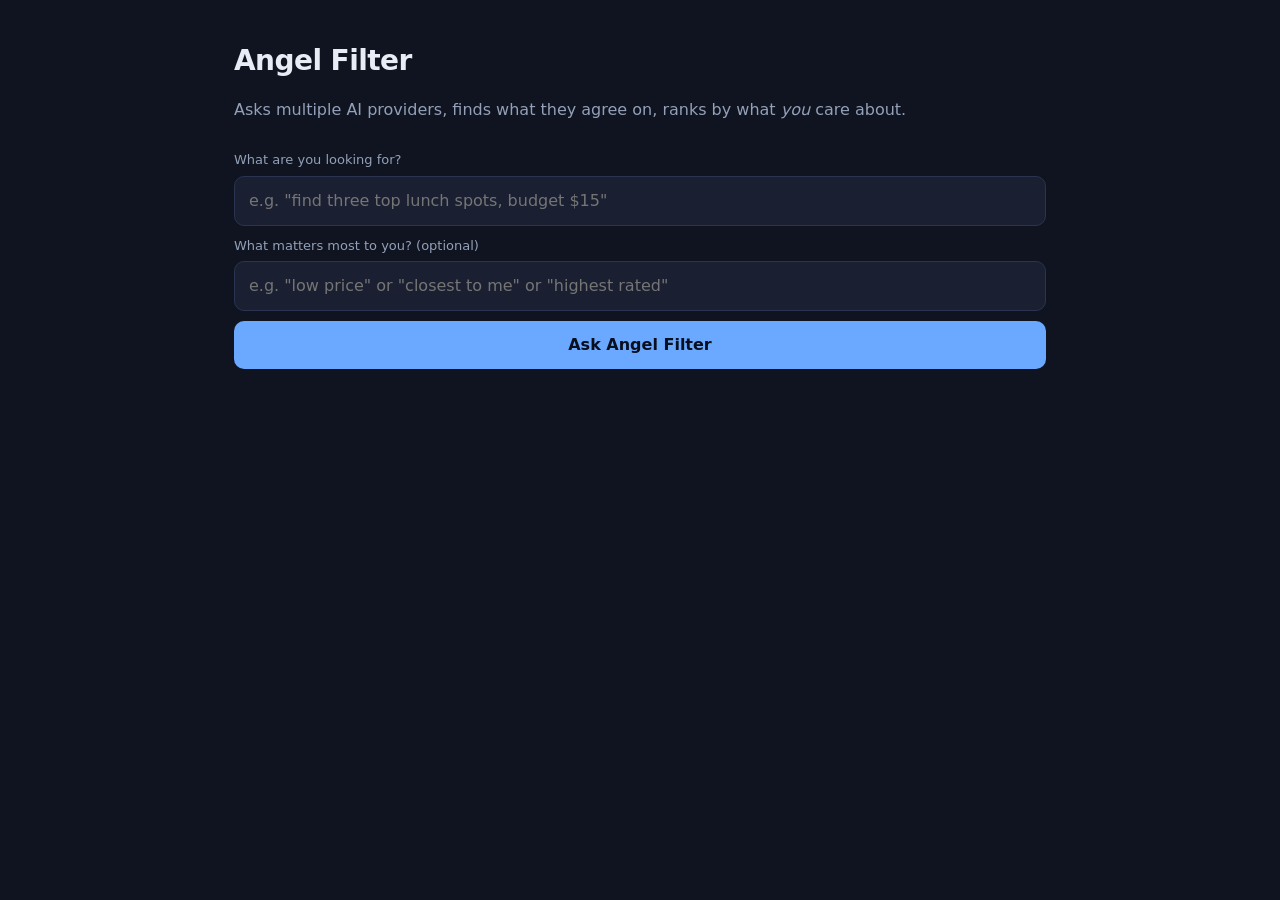
==== static/index.html @ fd2377fe "Add three-axis scoring, constraint extraction, and expanded test suite - constraints.py: parse budge" ====
<!doctype html>
<html lang="en">
<head>
<meta charset="utf-8" />
<meta name="viewport" content="width=device-width, initial-scale=1" />
<title>Angel Filter</title>
<style>
  :root {
    --bg: #0f1420; --card: #1a2032; --ink: #e8ecf5; --muted: #93a0b8;
    --accent: #6aa9ff; --warn: #ffb36a; --good: #7dd87a; --border: #2a3450;
    --best-border: #6aa9ff44;
  }
  * { box-sizing: border-box; }
  body { margin: 0; font: 16px/1.5 system-ui, -apple-system, Segoe UI, Roboto, sans-serif; background: var(--bg); color: var(--ink); }
  main { max-width: 860px; margin: 0 auto; padding: 40px 24px; }
  h1 { margin: 0 0 4px; font-size: 28px; letter-spacing: -0.02em; }
  .sub { color: var(--muted); margin-bottom: 28px; }
  form { display: grid; gap: 10px; margin-bottom: 24px; }
  input { font: inherit; color: var(--ink); background: var(--card); border: 1px solid var(--border); border-radius: 10px; padding: 12px 14px; width: 100%; }
  input:focus { outline: 2px solid var(--accent); }
  button.primary { font: inherit; color: #081020; background: var(--accent); border: none; border-radius: 10px; font-weight: 600; cursor: pointer; padding: 12px 18px; }
  button.primary:hover { filter: brightness(1.1); }
  button.primary:disabled { opacity: 0.5; cursor: wait; }
  .label { color: var(--muted); font-size: 13px; margin-bottom: -4px; }
  .meta { color: var(--muted); font-size: 13px; margin: 16px 0 10px; }
  .intent-badge { display: inline-block; background: #1e2d50; color: var(--accent); font-size: 12px; font-weight: 600; padding: 2px 10px; border-radius: 999px; margin-left: 8px; text-transform: uppercase; letter-spacing: 0.05em; }

  /* Best answer card */
  .best-card { background: var(--card); border: 1px solid var(--best-border); border-radius: 14px; padding: 20px 22px; margin-bottom: 16px; position: relative; }
  .best-label { font-size: 11px; font-weight: 700; letter-spacing: 0.08em; text-transform: uppercase; color: var(--accent); margin-bottom: 8px; }
  .best-title { font-size: 18px; font-weight: 700; margin-bottom: 6px; }
  .best-snippet { color: var(--muted); font-size: 14px; margin-bottom: 10px; }
  .consensus-bar { display: flex; align-items: center; gap: 8px; margin-bottom: 10px; font-size: 12px; color: var(--muted); }
  .consensus-dot { width: 8px; height: 8px; border-radius: 50%; background: var(--good); }
  .axis-row { display: flex; gap: 10px; flex-wrap: wrap; margin-bottom: 10px; }
  .axis-chip { font-size: 12px; background: #202840; border-radius: 8px; padding: 4px 10px; }
  .axis-chip span { color: var(--accent); font-weight: 600; }

  /* Other results */
  .toggle-btn { background: none; border: 1px solid var(--border); color: var(--muted); font: inherit; font-size: 13px; border-radius: 8px; padding: 6px 14px; cursor: pointer; margin-bottom: 12px; }
  .toggle-btn:hover { border-color: var(--accent); color: var(--accent); }
  .others { display: none; }
  .others.open { display: block; }
  .card { background: var(--card); border: 1px solid var(--border); border-radius: 12px; padding: 14px 18px; margin-bottom: 8px; }
  .rank { display: inline-block; background: #2a3450; color: var(--accent); font-weight: 700; padding: 2px 9px; border-radius: 999px; margin-right: 8px; font-size: 13px; }
  .card-title { font-weight: 600; }
  .snippet { color: var(--muted); margin-top: 5px; font-size: 14px; }
  .row { display: flex; flex-wrap: wrap; gap: 6px; margin-top: 8px; font-size: 12px; }
  .chip { background: #202840; color: var(--muted); border-radius: 999px; padding: 3px 10px; }
  .chip.sponsored { background: #3a2a1a; color: var(--warn); }
  .chip.good { background: #1a3a22; color: var(--good); }
  .chip.agreed { background: #1a2e3a; color: #6ad4ff; }
  a { color: var(--accent); text-decoration: none; }
  a:hover { text-decoration: underline; }
  .error { color: var(--warn); }
</style>
</head>
<body>
<main>
  <h1>Angel Filter</h1>
  <p class="sub">Asks multiple AI providers, finds what they agree on, ranks by what <em>you</em> care about.</p>

  <form id="f">
    <span class="label">What are you looking for?</span>
    <input id="q" placeholder='e.g. "find three top lunch spots, budget $15"' required />
    <span class="label">What matters most to you? (optional)</span>
    <input id="p" placeholder='e.g. "low price" or "closest to me" or "highest rated"' />
    <button id="go" class="primary" type="submit">Ask Angel Filter</button>
  </form>

  <div id="out"></div>
</main>

<script>
const form = document.getElementById("f");
const out  = document.getElementById("out");
const btn  = document.getElementById("go");

form.addEventListener("submit", async (e) => {
  e.preventDefault();
  const query      = document.getElementById("q").value.trim();
  const preference = document.getElementById("p").value.trim() || null;
  if (!query) return;

  btn.disabled = true;
  out.innerHTML = `<div class="meta">Querying providers…</div>`;

  try {
    const res = await fetch("/query", {
      method: "POST",
      headers: { "content-type": "application/json" },
      body: JSON.stringify({ query, preference }),
    });
    if (!res.ok) throw new Error(`HTTP ${res.status}`);
    render(await res.json());
  } catch (err) {
    out.innerHTML = `<div class="card error">Request failed: ${esc(err.message)}</div>`;
  } finally {
    btn.disabled = false;
  }
});

function render(data) {
  const results = data.results || [];
  const used    = (data.providers_used || []).join(", ") || "none";
  const failed  = (data.providers_failed || []).join(", ");
  const intent  = data.intent || "general";

  let html = `<div class="meta">
    Providers: ${esc(used)}${failed ? " · failed: " + esc(failed) : ""}
    <span class="intent-badge">${esc(intent)}</span>
  </div>`;

  if (!results.length) {
    html += `<div class="card">No results returned.</div>`;
    out.innerHTML = html;
    return;
  }

  // --- Best answer (first result) ---
  const best = results[0];
  const axes = best.axis_scores || {};
  const axisHtml = Object.entries(axes).map(([k, v]) =>
    `<div class="axis-chip">${esc(k.replace("_", " "))}: <span>${v}</span></div>`
  ).join("");

  html += `<div class="best-card">
    <div class="best-label">Angel Filter's best answer</div>
    <div class="best-title">${esc(best.title)}</div>
    <div class="best-snippet">${esc(best.snippet || "")}</div>
    ${best.url ? `<div class="best-snippet"><a href="${esc(best.url)}" target="_blank" rel="noopener">${esc(best.url)}</a></div>` : ""}
    ${(best.consensus_count || 0) > 1
      ? `<div class="consensus-bar"><div class="consensus-dot"></div>${esc(String(best.consensus_count))} providers agreed on this answer</div>`
      : ""}
    <div class="axis-row">${axisHtml}</div>
    <div class="row">
      <span class="chip">score ${best.score}</span>
      <span class="chip">${esc(best.provider)}</span>
      ${best.sponsored
        ? `<span class="chip sponsored">sponsored · penalized</span>`
        : `<span class="chip good">organic</span>`}
      ${(best.consensus_count || 0) > 1
        ? `<span class="chip agreed">${esc(String(best.consensus_count))} agreed</span>`
        : ""}
    </div>
    <div class="snippet" style="margin-top:8px"><em>${esc(best.rationale || "")}</em></div>
  </div>`;

  // --- Toggle for remaining results ---
  if (results.length > 1) {
    html += `<button class="toggle-btn" onclick="toggleOthers(this)">
      Show other responses (${results.length - 1})
    </button>
    <div class="others" id="others">`;

    results.slice(1).forEach((r, i) => {
      html += `<div class="card">
        <span class="rank">#${i + 2}</span><span class="card-title">${esc(r.title)}</span>
        <div class="snippet">${esc(r.snippet || "")}</div>
        ${r.url ? `<div class="snippet"><a href="${esc(r.url)}" target="_blank" rel="noopener">${esc(r.url)}</a></div>` : ""}
        <div class="row">
          <span class="chip">score ${r.score}</span>
          <span class="chip">${esc(r.provider)}</span>
          ${r.sponsored
            ? `<span class="chip sponsored">sponsored · penalized</span>`
            : `<span class="chip good">organic</span>`}
          ${(r.consensus_count || 0) > 1
            ? `<span class="chip agreed">${esc(String(r.consensus_count))} agreed</span>`
            : ""}
        </div>
        <div class="snippet"><em>${esc(r.rationale || "")}</em></div>
      </div>`;
    });

    html += `</div>`;
  }

  out.innerHTML = html;
}

function toggleOthers(btn) {
  const el = document.getElementById("others");
  const open = el.classList.toggle("open");
  const count = (el.querySelectorAll(".card") || []).length;
  btn.textContent = open
    ? `Hide other responses (${count})`
    : `Show other responses (${count})`;
}

function esc(s) {
  return String(s).replace(/[&<>"']/g, c =>
    ({"&":"&amp;","<":"&lt;",">":"&gt;",'"':"&quot;","'":"&#39;"}[c])
  );
}
</script>
</body>
</html>
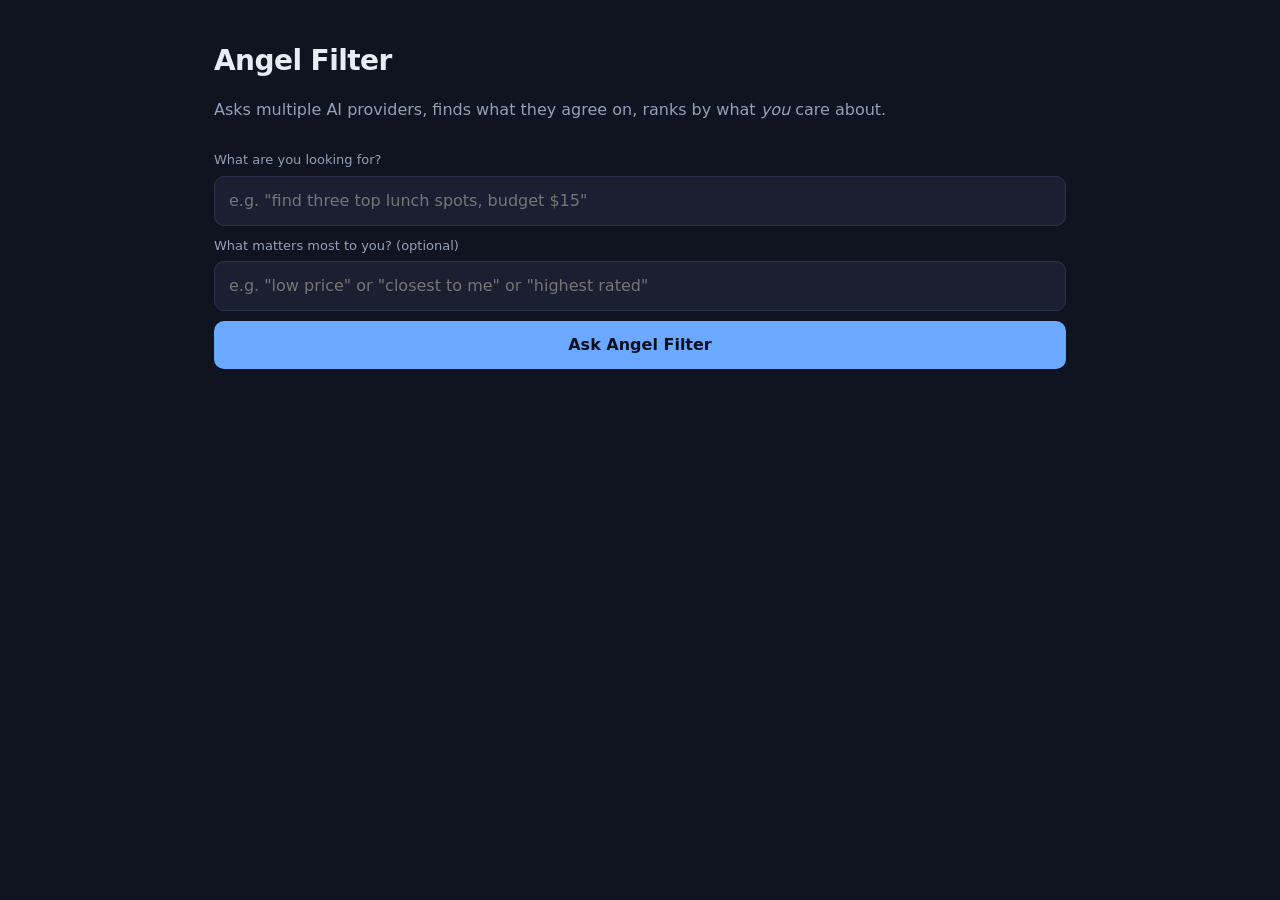
==== commit 409de478: "Add AI providers, 3D visualization, and cleanup - Add OpenAI, Gemini, Ollama, WatsonX, and Brave pro" ====
--- a/static/index.html
+++ b/static/index.html
@@ -4,6 +4,7 @@
 <meta charset="utf-8" />
 <meta name="viewport" content="width=device-width, initial-scale=1" />
 <title>Angel Filter</title>
+<script src="/static/plotly.min.js"></script>
 <style>
   :root {
     --bg: #0f1420; --card: #1a2032; --ink: #e8ecf5; --muted: #93a0b8;
@@ -12,7 +13,7 @@
   }
   * { box-sizing: border-box; }
   body { margin: 0; font: 16px/1.5 system-ui, -apple-system, Segoe UI, Roboto, sans-serif; background: var(--bg); color: var(--ink); }
-  main { max-width: 860px; margin: 0 auto; padding: 40px 24px; }
+  main { max-width: 900px; margin: 0 auto; padding: 40px 24px; }
   h1 { margin: 0 0 4px; font-size: 28px; letter-spacing: -0.02em; }
   .sub { color: var(--muted); margin-bottom: 28px; }
   form { display: grid; gap: 10px; margin-bottom: 24px; }
@@ -53,6 +54,11 @@
   a { color: var(--accent); text-decoration: none; }
   a:hover { text-decoration: underline; }
   .error { color: var(--warn); }
+
+  /* 3D Plot */
+  .plot-section { margin-top: 32px; }
+  .plot-title { font-size: 14px; font-weight: 600; color: var(--muted); margin-bottom: 8px; text-transform: uppercase; letter-spacing: 0.06em; }
+  #plot { width: 100%; height: 480px; border-radius: 14px; overflow: hidden; background: var(--card); border: 1px solid var(--border); }
 </style>
 </head>
 <body>
@@ -69,12 +75,27 @@
   </form>
 
   <div id="out"></div>
+  <div id="plot-wrap" style="display:none" class="plot-section">
+    <div class="plot-title">3D Scoring Space — Price · Distance · Rating</div>
+    <div id="plot"></div>
+  </div>
 </main>
 
 <script>
 const form = document.getElementById("f");
 const out  = document.getElementById("out");
 const btn  = document.getElementById("go");
+const plotWrap = document.getElementById("plot-wrap");
+
+const PROVIDER_COLORS = {
+  gemini:     "#0f766e",
+  ollama:     "#b45309",
+  openai:     "#10a37f",
+  watsonx:    "#0f62fe",
+  duckduckgo: "#2563eb",
+  brave:      "#e05c2a",
+  mock:       "#7c3aed",
+};
 
 form.addEventListener("submit", async (e) => {
   e.preventDefault();
@@ -83,6 +104,7 @@
   if (!query) return;
 
   btn.disabled = true;
+  plotWrap.style.display = "none";
   out.innerHTML = `<div class="meta">Querying providers…</div>`;
 
   try {
@@ -92,7 +114,12 @@
       body: JSON.stringify({ query, preference }),
     });
     if (!res.ok) throw new Error(`HTTP ${res.status}`);
-    render(await res.json());
+    const data = await res.json();
+    render(data);
+    if ((data.results || []).length > 0) {
+      renderPlot(data.results);
+      plotWrap.style.display = "block";
+    }
   } catch (err) {
     out.innerHTML = `<div class="card error">Request failed: ${esc(err.message)}</div>`;
   } finally {
@@ -117,7 +144,7 @@
     return;
   }
 
-  // --- Best answer (first result) ---
+  // --- Best answer ---
   const best = results[0];
   const axes = best.axis_scores || {};
   const axisHtml = Object.entries(axes).map(([k, v]) =>
@@ -146,7 +173,6 @@
     <div class="snippet" style="margin-top:8px"><em>${esc(best.rationale || "")}</em></div>
   </div>`;
 
-  // --- Toggle for remaining results ---
   if (results.length > 1) {
     html += `<button class="toggle-btn" onclick="toggleOthers(this)">
       Show other responses (${results.length - 1})
@@ -178,10 +204,114 @@
   out.innerHTML = html;
 }
 
+// --- 3D Plot -----------------------------------------------------------
+// Each result has axis_scores: { P1_price, P2_distance, P3_rating } (0-1).
+// We map those directly to X/Y/Z so the best result sits in the
+// high-score corner and the worst in the low corner.
+
+function renderPlot(results) {
+  const winnerTitle = results[0].title;
+
+  const xs = results.map(r => (r.axis_scores || {}).P1_price    || 0.5);
+  const ys = results.map(r => (r.axis_scores || {}).P2_distance || 0.5);
+  const zs = results.map(r => (r.axis_scores || {}).P3_rating   || 0.5);
+  const labels = results.map((r, i) =>
+    r.title === winnerTitle ? `Winner: ${r.title}` : `#${i + 1}: ${r.title}`
+  );
+  const colors = results.map(r =>
+    r.title === winnerTitle ? "#dc2626" : (PROVIDER_COLORS[r.provider] || "#6aa9ff")
+  );
+  const sizes = results.map(r => r.title === winnerTitle ? 14 : 9);
+  const symbols = results.map(r => r.title === winnerTitle ? "diamond" : "circle");
+
+  // Lines from origin to each point
+  const lineTraces = results.map((r, i) => ({
+    x: [0, xs[i]], y: [0, ys[i]], z: [0, zs[i]],
+    mode: "lines", type: "scatter3d",
+    line: {
+      color: colors[i],
+      width: r.title === winnerTitle ? 6 : 3,
+      dash:  r.title === winnerTitle ? "solid" : "dot",
+    },
+    opacity: r.title === winnerTitle ? 0.9 : 0.4,
+    hoverinfo: "skip", showlegend: false,
+  }));
+
+  // Result points
+  const pointTrace = {
+    x: xs, y: ys, z: zs,
+    text: labels,
+    mode: "markers+text",
+    type: "scatter3d",
+    textposition: "top center",
+    textfont: { size: 10, color: "#e8ecf5" },
+    customdata: results.map(r => [
+      r.title, r.provider, r.score,
+      (r.axis_scores || {}).P1_price    || "—",
+      (r.axis_scores || {}).P2_distance || "—",
+      (r.axis_scores || {}).P3_rating   || "—",
+      r.sponsored ? "sponsored" : "organic",
+    ]),
+    hovertemplate:
+      "<b>%{customdata[0]}</b><br>" +
+      "Provider: %{customdata[1]}<br>" +
+      "Score: %{customdata[2]}<br>" +
+      "P1 price: %{customdata[3]}<br>" +
+      "P2 distance: %{customdata[4]}<br>" +
+      "P3 rating: %{customdata[5]}<br>" +
+      "%{customdata[6]}<extra></extra>",
+    marker: { size: sizes, color: colors, symbol: symbols, opacity: 0.95, line: { color: "#ffffff", width: 1.2 } },
+    showlegend: false,
+  };
+
+  // Origin marker
+  const originTrace = {
+    x: [0], y: [0], z: [0],
+    text: ["Query origin"],
+    mode: "markers+text", type: "scatter3d",
+    textposition: "bottom center",
+    textfont: { size: 11, color: "#93a0b8" },
+    marker: { size: 10, color: "#1b1d1f", symbol: "diamond" },
+    hovertemplate: "<b>Query origin (0,0,0)</b><extra></extra>",
+    showlegend: false,
+  };
+
+  // Legend entries for providers actually present
+  const seenProviders = [...new Set(results.map(r => r.provider))];
+  const legendTraces = [
+    ...seenProviders.map(p => ({
+      x: [null], y: [null], z: [null], mode: "markers", type: "scatter3d",
+      marker: { size: 8, color: PROVIDER_COLORS[p] || "#6aa9ff" },
+      name: p, hoverinfo: "skip", showlegend: true,
+    })),
+    { x: [null], y: [null], z: [null], mode: "markers", type: "scatter3d",
+      marker: { size: 8, color: "#dc2626" }, name: "Winner", hoverinfo: "skip", showlegend: true },
+  ];
+
+  Plotly.newPlot("plot", [...lineTraces, pointTrace, originTrace, ...legendTraces], {
+    margin: { l: 0, r: 0, b: 0, t: 32 },
+    paper_bgcolor: "rgba(0,0,0,0)",
+    plot_bgcolor:  "rgba(0,0,0,0)",
+    font: { color: "#93a0b8" },
+    scene: {
+      xaxis: { title: "P1 Price score",    backgroundcolor: "rgba(255,255,255,0.04)", gridcolor: "rgba(255,255,255,0.08)", zerolinecolor: "rgba(255,255,255,0.2)", range: [0, 1] },
+      yaxis: { title: "P2 Distance score", backgroundcolor: "rgba(255,255,255,0.04)", gridcolor: "rgba(255,255,255,0.08)", zerolinecolor: "rgba(255,255,255,0.2)", range: [0, 1] },
+      zaxis: { title: "P3 Rating score",   backgroundcolor: "rgba(255,255,255,0.04)", gridcolor: "rgba(255,255,255,0.08)", zerolinecolor: "rgba(255,255,255,0.2)", range: [0, 1] },
+      camera: { eye: { x: 1.6, y: 1.4, z: 1.2 } },
+      aspectmode: "cube",
+    },
+    legend: {
+      orientation: "h", x: 0, y: 1, yanchor: "top", xanchor: "left",
+      bgcolor: "rgba(26,32,50,0.85)", bordercolor: "rgba(255,255,255,0.1)", borderwidth: 1,
+    },
+    showlegend: true,
+  }, { responsive: true, displayModeBar: false });
+}
+
 function toggleOthers(btn) {
   const el = document.getElementById("others");
   const open = el.classList.toggle("open");
-  const count = (el.querySelectorAll(".card") || []).length;
+  const count = el.querySelectorAll(".card").length;
   btn.textContent = open
     ? `Hide other responses (${count})`
     : `Show other responses (${count})`;
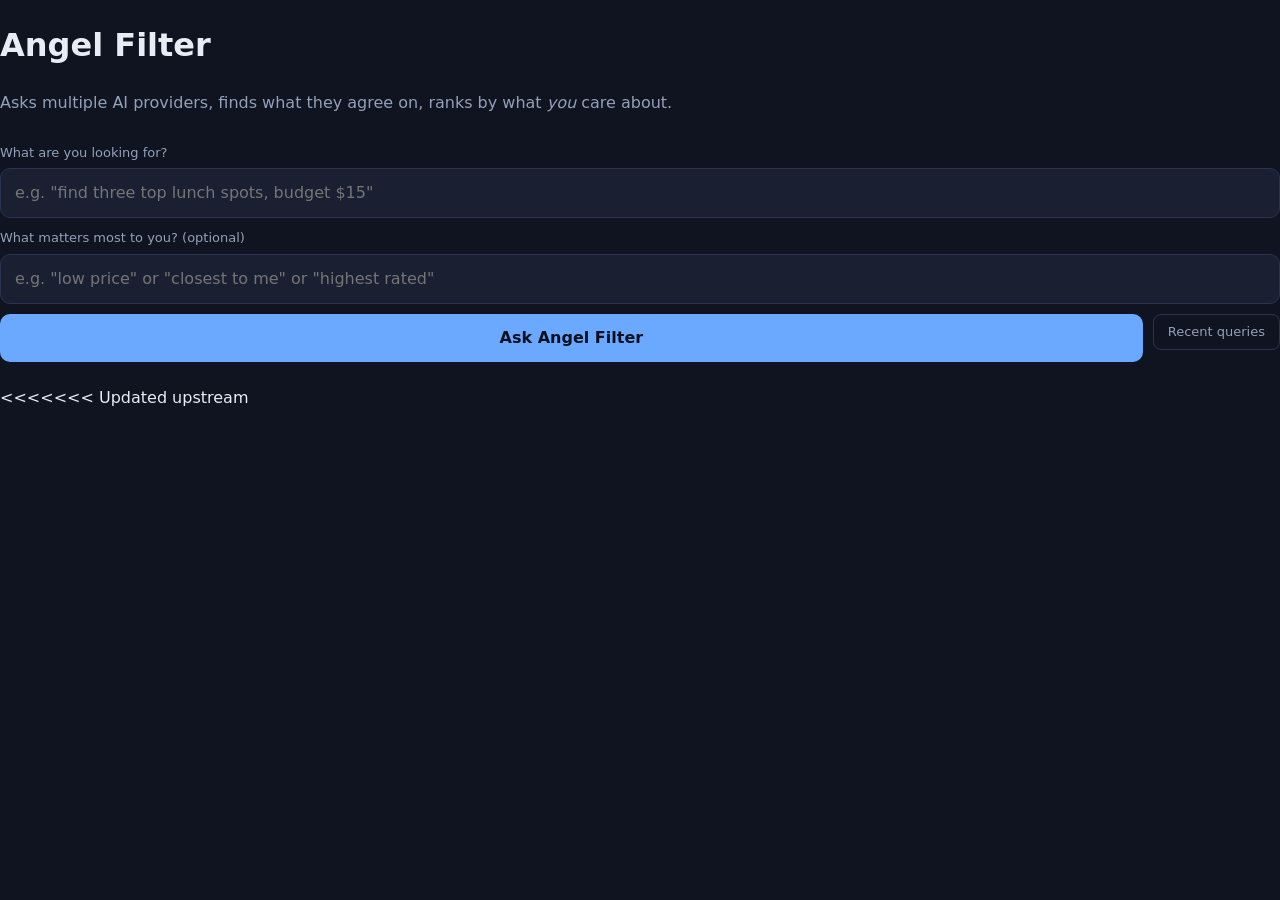
==== commit 272a54d4: "Add AI providers, 3D viz, cache, improved scoring and prompts Providers: - Add OpenAI, Gemini, Ollam" ====
--- a/static/index.html
+++ b/static/index.html
@@ -4,7 +4,6 @@
 <meta charset="utf-8" />
 <meta name="viewport" content="width=device-width, initial-scale=1" />
 <title>Angel Filter</title>
-<script src="/static/plotly.min.js"></script>
 <style>
   :root {
     --bg: #0f1420; --card: #1a2032; --ink: #e8ecf5; --muted: #93a0b8;
@@ -13,7 +12,11 @@
   }
   * { box-sizing: border-box; }
   body { margin: 0; font: 16px/1.5 system-ui, -apple-system, Segoe UI, Roboto, sans-serif; background: var(--bg); color: var(--ink); }
-  main { max-width: 900px; margin: 0 auto; padding: 40px 24px; }
+<<<<<<< Updated upstream
+  main { max-width: 860px; margin: 0 auto; padding: 40px 24px; }
+=======
+  main { max-width: 1100px; margin: 0 auto; padding: 40px 24px; }
+>>>>>>> Stashed changes
   h1 { margin: 0 0 4px; font-size: 28px; letter-spacing: -0.02em; }
   .sub { color: var(--muted); margin-bottom: 28px; }
   form { display: grid; gap: 10px; margin-bottom: 24px; }
@@ -27,7 +30,7 @@
   .intent-badge { display: inline-block; background: #1e2d50; color: var(--accent); font-size: 12px; font-weight: 600; padding: 2px 10px; border-radius: 999px; margin-left: 8px; text-transform: uppercase; letter-spacing: 0.05em; }
 
   /* Best answer card */
-  .best-card { background: var(--card); border: 1px solid var(--best-border); border-radius: 14px; padding: 20px 22px; margin-bottom: 16px; position: relative; }
+  .best-card { background: var(--card); border: 1px solid var(--best-border); border-radius: 14px; padding: 20px 22px; margin-bottom: 16px; }
   .best-label { font-size: 11px; font-weight: 700; letter-spacing: 0.08em; text-transform: uppercase; color: var(--accent); margin-bottom: 8px; }
   .best-title { font-size: 18px; font-weight: 700; margin-bottom: 6px; }
   .best-snippet { color: var(--muted); font-size: 14px; margin-bottom: 10px; }
@@ -36,6 +39,12 @@
   .axis-row { display: flex; gap: 10px; flex-wrap: wrap; margin-bottom: 10px; }
   .axis-chip { font-size: 12px; background: #202840; border-radius: 8px; padding: 4px 10px; }
   .axis-chip span { color: var(--accent); font-weight: 600; }
+
+  /* Score bar */
+  .score-bar-wrap { margin: 10px 0 6px; }
+  .score-bar-label { font-size: 11px; color: var(--muted); margin-bottom: 3px; display: flex; justify-content: space-between; }
+  .score-bar-track { background: #202840; border-radius: 999px; height: 6px; overflow: hidden; }
+  .score-bar-fill { height: 100%; border-radius: 999px; transition: width 0.6s cubic-bezier(.4,0,.2,1); }
 
   /* Other results */
   .toggle-btn { background: none; border: 1px solid var(--border); color: var(--muted); font: inherit; font-size: 13px; border-radius: 8px; padding: 6px 14px; cursor: pointer; margin-bottom: 12px; }
@@ -54,11 +63,43 @@
   a { color: var(--accent); text-decoration: none; }
   a:hover { text-decoration: underline; }
   .error { color: var(--warn); }
-
-  /* 3D Plot */
-  .plot-section { margin-top: 32px; }
-  .plot-title { font-size: 14px; font-weight: 600; color: var(--muted); margin-bottom: 8px; text-transform: uppercase; letter-spacing: 0.06em; }
-  #plot { width: 100%; height: 480px; border-radius: 14px; overflow: hidden; background: var(--card); border: 1px solid var(--border); }
+<<<<<<< Updated upstream
+=======
+
+  /* History dropdown */
+  .history-wrap { position: relative; margin-bottom: 8px; }
+  .history-btn { background: none; border: 1px solid var(--border); color: var(--muted); font: inherit; font-size: 13px; border-radius: 8px; padding: 6px 14px; cursor: pointer; width: 100%; text-align: left; }
+  .history-btn:hover { border-color: var(--accent); color: var(--accent); }
+  .history-dropdown { display: none; position: absolute; top: calc(100% + 4px); left: 0; right: 0; background: var(--card); border: 1px solid var(--border); border-radius: 10px; z-index: 100; overflow: hidden; box-shadow: 0 8px 24px #00000055; }
+  .history-dropdown.open { display: block; }
+  .history-item { padding: 10px 14px; font-size: 13px; cursor: pointer; border-bottom: 1px solid var(--border); display: flex; align-items: center; justify-content: space-between; }
+  .history-item:last-child { border-bottom: none; }
+  .history-item:hover { background: #202840; color: var(--ink); }
+  .history-item-text { color: var(--muted); flex: 1; overflow: hidden; text-overflow: ellipsis; white-space: nowrap; }
+  .history-cache-badge { font-size: 11px; color: var(--good); margin-left: 8px; flex-shrink: 0; }
+  .cache-badge { display: inline-block; background: #1a3a22; color: var(--good); font-size: 11px; font-weight: 600; padding: 2px 8px; border-radius: 999px; margin-left: 8px; }
+
+  /* Provider breakdown */
+  .provider-breakdown { display: flex; gap: 10px; flex-wrap: wrap; margin: 16px 0 4px; }
+  .provider-pill { display: flex; align-items: center; gap: 6px; background: var(--card); border: 1px solid var(--border); border-radius: 999px; padding: 4px 12px; font-size: 12px; }
+  .provider-dot { width: 8px; height: 8px; border-radius: 50%; flex-shrink: 0; }
+  .provider-count { color: var(--muted); }
+
+  /* Viz tabs */
+  .viz-section { margin-top: 36px; }
+  .viz-tabs { display: flex; gap: 4px; margin-bottom: 16px; border-bottom: 1px solid var(--border); padding-bottom: 0; }
+  .viz-tab { background: none; border: none; color: var(--muted); font: inherit; font-size: 13px; font-weight: 600; padding: 8px 16px; cursor: pointer; border-bottom: 2px solid transparent; margin-bottom: -1px; transition: color 0.15s, border-color 0.15s; }
+  .viz-tab:hover { color: var(--ink); }
+  .viz-tab.active { color: var(--accent); border-bottom-color: var(--accent); }
+  .viz-panel { display: none; }
+  .viz-panel.active { display: block; }
+  .viz-title { font-size: 13px; color: var(--muted); margin-bottom: 10px; }
+
+  /* Plots */
+  #plot-3d { width: 100%; height: 640px; border-radius: 14px; overflow: hidden; background: var(--card); border: 1px solid var(--border); opacity: 0; transition: opacity 0.5s ease; }
+  #plot-3d.loaded { opacity: 1; }
+  #plot-radar { width: 100%; height: 420px; border-radius: 14px; overflow: hidden; background: var(--card); border: 1px solid var(--border); }
+>>>>>>> Stashed changes
 </style>
 </head>
 <body>
@@ -68,24 +109,49 @@
 
   <form id="f">
     <span class="label">What are you looking for?</span>
-    <input id="q" placeholder='e.g. "find three top lunch spots, budget $15"' required />
+    <div class="history-wrap">
+      <input id="q" placeholder='e.g. "find three top lunch spots, budget $15"' required autocomplete="off" />
+      <div id="history-dropdown" class="history-dropdown"></div>
+    </div>
     <span class="label">What matters most to you? (optional)</span>
     <input id="p" placeholder='e.g. "low price" or "closest to me" or "highest rated"' />
-    <button id="go" class="primary" type="submit">Ask Angel Filter</button>
+    <div style="display:flex;gap:10px">
+      <button id="go" class="primary" type="submit" style="flex:1">Ask Angel Filter</button>
+      <button type="button" class="toggle-btn" onclick="toggleHistory()" style="white-space:nowrap">Recent queries</button>
+    </div>
   </form>
 
   <div id="out"></div>
-  <div id="plot-wrap" style="display:none" class="plot-section">
-    <div class="plot-title">3D Scoring Space — Price · Distance · Rating</div>
-    <div id="plot"></div>
-  </div>
+<<<<<<< Updated upstream
 </main>
 
 <script>
 const form = document.getElementById("f");
 const out  = document.getElementById("out");
 const btn  = document.getElementById("go");
-const plotWrap = document.getElementById("plot-wrap");
+=======
+
+  <div id="viz-wrap" style="display:none" class="viz-section">
+    <div class="viz-tabs">
+      <button class="viz-tab active" onclick="switchTab('3d', this)">3D Scoring Space</button>
+      <button class="viz-tab" onclick="switchTab('radar', this)">Radar Chart</button>
+    </div>
+    <div id="panel-3d" class="viz-panel active">
+      <div class="viz-title">Price · Distance · Rating — winner is the red diamond, lines connect back to query origin</div>
+      <div id="plot-3d"></div>
+    </div>
+    <div id="panel-radar" class="viz-panel">
+      <div class="viz-title">Top 3 results compared across all three axes</div>
+      <div id="plot-radar"></div>
+    </div>
+  </div>
+</main>
+
+<script>
+const form    = document.getElementById("f");
+const out     = document.getElementById("out");
+const btn     = document.getElementById("go");
+const vizWrap = document.getElementById("viz-wrap");
 
 const PROVIDER_COLORS = {
   gemini:     "#0f766e",
@@ -96,6 +162,10 @@
   brave:      "#e05c2a",
   mock:       "#7c3aed",
 };
+>>>>>>> Stashed changes
+
+// Max score seen this session — used to normalize score bars
+let _maxScore = 1;
 
 form.addEventListener("submit", async (e) => {
   e.preventDefault();
@@ -104,7 +174,11 @@
   if (!query) return;
 
   btn.disabled = true;
-  plotWrap.style.display = "none";
+<<<<<<< Updated upstream
+=======
+  vizWrap.style.display = "none";
+  document.getElementById("plot-3d").classList.remove("loaded");
+>>>>>>> Stashed changes
   out.innerHTML = `<div class="meta">Querying providers…</div>`;
 
   try {
@@ -114,12 +188,23 @@
       body: JSON.stringify({ query, preference }),
     });
     if (!res.ok) throw new Error(`HTTP ${res.status}`);
+<<<<<<< Updated upstream
+    render(await res.json());
+=======
     const data = await res.json();
+    _maxScore = Math.max(...(data.results || []).map(r => r.score), 1);
     render(data);
     if ((data.results || []).length > 0) {
-      renderPlot(data.results);
-      plotWrap.style.display = "block";
+      render3D(data.results);
+      renderRadar(data.results.slice(0, 3));
+      vizWrap.style.display = "block";
+      // Fade-in + auto-rotate the 3D plot
+      setTimeout(() => {
+        document.getElementById("plot-3d").classList.add("loaded");
+        autoRotate();
+      }, 100);
     }
+>>>>>>> Stashed changes
   } catch (err) {
     out.innerHTML = `<div class="card error">Request failed: ${esc(err.message)}</div>`;
   } finally {
@@ -127,16 +212,51 @@
   }
 });
 
+// --- Auto-rotate the 3D plot for 4 seconds on load --------------------
+function autoRotate() {
+  const el = document.getElementById("plot-3d");
+  if (!el._layout) return;
+  let angle = 0;
+  const steps = 80;
+  const id = setInterval(() => {
+    angle += (2 * Math.PI) / steps;
+    Plotly.relayout("plot-3d", {
+      "scene.camera.eye": {
+        x: 1.6 * Math.cos(angle),
+        y: 1.6 * Math.sin(angle),
+        z: 1.2,
+      },
+    });
+    if (++el._rotateStep >= steps) clearInterval(id);
+  }, 50);
+  el._rotateStep = 0;
+}
+
+// --- Render results list ----------------------------------------------
 function render(data) {
   const results = data.results || [];
   const used    = (data.providers_used || []).join(", ") || "none";
   const failed  = (data.providers_failed || []).join(", ");
   const intent  = data.intent || "general";
 
-  let html = `<div class="meta">
-    Providers: ${esc(used)}${failed ? " · failed: " + esc(failed) : ""}
-    <span class="intent-badge">${esc(intent)}</span>
-  </div>`;
+  // Provider breakdown panel
+  const providerCounts = {};
+  results.forEach(r => { providerCounts[r.provider] = (providerCounts[r.provider] || 0) + 1; });
+  const breakdownHtml = Object.entries(providerCounts).map(([p, n]) =>
+    `<div class="provider-pill">
+      <div class="provider-dot" style="background:${PROVIDER_COLORS[p] || "#6aa9ff"}"></div>
+      <span>${esc(p)}</span>
+      <span class="provider-count">${n} result${n > 1 ? "s" : ""}</span>
+    </div>`
+  ).join("");
+
+  let html = `
+    <div class="meta">
+      Providers: ${esc(used)}${failed ? " · failed: " + esc(failed) : ""}
+      <span class="intent-badge">${esc(intent)}</span>
+      ${data.cached ? `<span class="cache-badge">from cache</span>` : ""}
+    </div>
+    <div class="provider-breakdown">${breakdownHtml}</div>`;
 
   if (!results.length) {
     html += `<div class="card">No results returned.</div>`;
@@ -144,7 +264,11 @@
     return;
   }
 
-  // --- Best answer ---
+<<<<<<< Updated upstream
+  // --- Best answer (first result) ---
+=======
+  // Best answer
+>>>>>>> Stashed changes
   const best = results[0];
   const axes = best.axis_scores || {};
   const axisHtml = Object.entries(axes).map(([k, v]) =>
@@ -160,9 +284,12 @@
       ? `<div class="consensus-bar"><div class="consensus-dot"></div>${esc(String(best.consensus_count))} providers agreed on this answer</div>`
       : ""}
     <div class="axis-row">${axisHtml}</div>
+    ${scoreBar(best.score, "#dc2626")}
     <div class="row">
       <span class="chip">score ${best.score}</span>
-      <span class="chip">${esc(best.provider)}</span>
+      <span class="chip" style="background:${PROVIDER_COLORS[best.provider] || "#202840"}22;color:${PROVIDER_COLORS[best.provider] || "var(--muted)"}">
+        ${esc(best.provider)}
+      </span>
       ${best.sponsored
         ? `<span class="chip sponsored">sponsored · penalized</span>`
         : `<span class="chip good">organic</span>`}
@@ -173,6 +300,7 @@
     <div class="snippet" style="margin-top:8px"><em>${esc(best.rationale || "")}</em></div>
   </div>`;
 
+  // --- Toggle for remaining results ---
   if (results.length > 1) {
     html += `<button class="toggle-btn" onclick="toggleOthers(this)">
       Show other responses (${results.length - 1})
@@ -180,13 +308,17 @@
     <div class="others" id="others">`;
 
     results.slice(1).forEach((r, i) => {
+      const pColor = PROVIDER_COLORS[r.provider] || "#6aa9ff";
       html += `<div class="card">
-        <span class="rank">#${i + 2}</span><span class="card-title">${esc(r.title)}</span>
+        <span class="rank">#${i + 2}</span>
+        <span class="card-title">${esc(r.title)}</span>
+        ${r.sponsored ? `<span class="chip sponsored" style="font-size:11px;margin-left:6px">sponsored</span>` : ""}
         <div class="snippet">${esc(r.snippet || "")}</div>
         ${r.url ? `<div class="snippet"><a href="${esc(r.url)}" target="_blank" rel="noopener">${esc(r.url)}</a></div>` : ""}
+        ${scoreBar(r.score, r.sponsored ? "#b45309" : pColor)}
         <div class="row">
           <span class="chip">score ${r.score}</span>
-          <span class="chip">${esc(r.provider)}</span>
+          <span class="chip" style="background:${pColor}22;color:${pColor}">${esc(r.provider)}</span>
           ${r.sponsored
             ? `<span class="chip sponsored">sponsored · penalized</span>`
             : `<span class="chip good">organic</span>`}
@@ -204,53 +336,72 @@
   out.innerHTML = html;
 }
 
-// --- 3D Plot -----------------------------------------------------------
-// Each result has axis_scores: { P1_price, P2_distance, P3_rating } (0-1).
-// We map those directly to X/Y/Z so the best result sits in the
-// high-score corner and the worst in the low corner.
-
-function renderPlot(results) {
+<<<<<<< Updated upstream
+function toggleOthers(btn) {
+  const el = document.getElementById("others");
+  const open = el.classList.toggle("open");
+  const count = (el.querySelectorAll(".card") || []).length;
+  btn.textContent = open
+    ? `Hide other responses (${count})`
+    : `Show other responses (${count})`;
+=======
+function scoreBar(score, color) {
+  const pct = Math.round((score / _maxScore) * 100);
+  return `<div class="score-bar-wrap">
+    <div class="score-bar-label"><span>Score</span><span>${score}</span></div>
+    <div class="score-bar-track">
+      <div class="score-bar-fill" style="width:${pct}%;background:${color}"></div>
+    </div>
+  </div>`;
+}
+
+// --- 3D scatter plot ---------------------------------------------------
+function render3D(results) {
   const winnerTitle = results[0].title;
-
   const xs = results.map(r => (r.axis_scores || {}).P1_price    || 0.5);
   const ys = results.map(r => (r.axis_scores || {}).P2_distance || 0.5);
   const zs = results.map(r => (r.axis_scores || {}).P3_rating   || 0.5);
-  const labels = results.map((r, i) =>
-    r.title === winnerTitle ? `Winner: ${r.title}` : `#${i + 1}: ${r.title}`
-  );
-  const colors = results.map(r =>
-    r.title === winnerTitle ? "#dc2626" : (PROVIDER_COLORS[r.provider] || "#6aa9ff")
-  );
-  const sizes = results.map(r => r.title === winnerTitle ? 14 : 9);
-  const symbols = results.map(r => r.title === winnerTitle ? "diamond" : "circle");
+
+  const isWinner  = r => r.title === winnerTitle;
+  const isSponsored = r => !!r.sponsored;
+
+  const colors  = results.map(r => isWinner(r) ? "#dc2626" : isSponsored(r) ? "#b45309" : (PROVIDER_COLORS[r.provider] || "#6aa9ff"));
+  const sizes   = results.map(r => isWinner(r) ? 16 : 10);
+  const symbols = results.map(r => isWinner(r) ? "diamond" : isSponsored(r) ? "x" : "circle");
+  const labels  = results.map((r, i) => isWinner(r) ? `Winner: ${r.title}` : `#${i + 1}: ${r.title}`);
 
   // Lines from origin to each point
   const lineTraces = results.map((r, i) => ({
     x: [0, xs[i]], y: [0, ys[i]], z: [0, zs[i]],
     mode: "lines", type: "scatter3d",
-    line: {
-      color: colors[i],
-      width: r.title === winnerTitle ? 6 : 3,
-      dash:  r.title === winnerTitle ? "solid" : "dot",
-    },
-    opacity: r.title === winnerTitle ? 0.9 : 0.4,
+    line: { color: colors[i], width: isWinner(r) ? 6 : isSponsored(r) ? 2 : 3, dash: isWinner(r) ? "solid" : isSponsored(r) ? "dot" : "dot" },
+    opacity: isWinner(r) ? 0.9 : isSponsored(r) ? 0.3 : 0.45,
     hoverinfo: "skip", showlegend: false,
   }));
 
-  // Result points
+  // Sponsored penalty zone — translucent red cube in low-score corner
+  const penaltyZone = {
+    x: [0,0,0,0, 0.4,0.4,0.4,0.4],
+    y: [0,0,0.4,0.4, 0,0,0.4,0.4],
+    z: [0,0.4,0,0.4, 0,0.4,0,0.4],
+    mode: "markers", type: "scatter3d",
+    marker: { size: 3, color: "#dc262620", symbol: "square" },
+    hovertemplate: "<b>Sponsored penalty zone</b><extra></extra>",
+    name: "Penalty zone", showlegend: true,
+  };
+
   const pointTrace = {
     x: xs, y: ys, z: zs,
     text: labels,
-    mode: "markers+text",
-    type: "scatter3d",
+    mode: "markers+text", type: "scatter3d",
     textposition: "top center",
-    textfont: { size: 10, color: "#e8ecf5" },
+    textfont: { size: 11, color: "#e8ecf5" },
     customdata: results.map(r => [
       r.title, r.provider, r.score,
       (r.axis_scores || {}).P1_price    || "—",
       (r.axis_scores || {}).P2_distance || "—",
       (r.axis_scores || {}).P3_rating   || "—",
-      r.sponsored ? "sponsored" : "organic",
+      r.sponsored ? "⚠ sponsored — penalty applied" : "organic",
     ]),
     hovertemplate:
       "<b>%{customdata[0]}</b><br>" +
@@ -259,63 +410,147 @@
       "P1 price: %{customdata[3]}<br>" +
       "P2 distance: %{customdata[4]}<br>" +
       "P3 rating: %{customdata[5]}<br>" +
-      "%{customdata[6]}<extra></extra>",
-    marker: { size: sizes, color: colors, symbol: symbols, opacity: 0.95, line: { color: "#ffffff", width: 1.2 } },
+      "<i>%{customdata[6]}</i><extra></extra>",
+    marker: { size: sizes, color: colors, symbol: symbols, opacity: 0.95, line: { color: "#ffffff", width: 1.5 } },
     showlegend: false,
   };
 
-  // Origin marker
   const originTrace = {
     x: [0], y: [0], z: [0],
     text: ["Query origin"],
     mode: "markers+text", type: "scatter3d",
     textposition: "bottom center",
-    textfont: { size: 11, color: "#93a0b8" },
-    marker: { size: 10, color: "#1b1d1f", symbol: "diamond" },
-    hovertemplate: "<b>Query origin (0,0,0)</b><extra></extra>",
+    textfont: { size: 12, color: "#93a0b8" },
+    marker: { size: 12, color: "#e8ecf5", symbol: "diamond", line: { color: "#6aa9ff", width: 2 } },
+    hovertemplate: "<b>Query origin</b><extra></extra>",
     showlegend: false,
   };
 
-  // Legend entries for providers actually present
   const seenProviders = [...new Set(results.map(r => r.provider))];
   const legendTraces = [
     ...seenProviders.map(p => ({
       x: [null], y: [null], z: [null], mode: "markers", type: "scatter3d",
-      marker: { size: 8, color: PROVIDER_COLORS[p] || "#6aa9ff" },
+      marker: { size: 9, color: PROVIDER_COLORS[p] || "#6aa9ff" },
       name: p, hoverinfo: "skip", showlegend: true,
     })),
-    { x: [null], y: [null], z: [null], mode: "markers", type: "scatter3d",
-      marker: { size: 8, color: "#dc2626" }, name: "Winner", hoverinfo: "skip", showlegend: true },
+    { x:[null],y:[null],z:[null], mode:"markers", type:"scatter3d", marker:{size:9,color:"#dc2626",symbol:"diamond"}, name:"Winner", hoverinfo:"skip", showlegend:true },
+    { x:[null],y:[null],z:[null], mode:"markers", type:"scatter3d", marker:{size:9,color:"#b45309",symbol:"x"}, name:"Sponsored", hoverinfo:"skip", showlegend:true },
   ];
 
-  Plotly.newPlot("plot", [...lineTraces, pointTrace, originTrace, ...legendTraces], {
-    margin: { l: 0, r: 0, b: 0, t: 32 },
+  const layout = {
+    margin: { l: 0, r: 0, b: 0, t: 40 },
+    paper_bgcolor: "rgba(0,0,0,0)",
+    plot_bgcolor:  "rgba(0,0,0,0)",
+    font: { color: "#93a0b8", size: 12 },
+    scene: {
+      xaxis: { title: "P1 Price score",    backgroundcolor: "rgba(255,255,255,0.03)", gridcolor: "rgba(255,255,255,0.07)", zerolinecolor: "rgba(255,255,255,0.15)", range: [0,1] },
+      yaxis: { title: "P2 Distance score", backgroundcolor: "rgba(255,255,255,0.03)", gridcolor: "rgba(255,255,255,0.07)", zerolinecolor: "rgba(255,255,255,0.15)", range: [0,1] },
+      zaxis: { title: "P3 Rating score",   backgroundcolor: "rgba(255,255,255,0.03)", gridcolor: "rgba(255,255,255,0.07)", zerolinecolor: "rgba(255,255,255,0.15)", range: [0,1] },
+      camera: { eye: { x: 1.6, y: 1.4, z: 1.2 } },
+      aspectmode: "cube",
+    },
+    legend: { orientation: "h", x: 0, y: 1.02, yanchor: "bottom", xanchor: "left", bgcolor: "rgba(26,32,50,0.9)", bordercolor: "rgba(255,255,255,0.1)", borderwidth: 1 },
+    showlegend: true,
+  };
+
+  const el = document.getElementById("plot-3d");
+  el._layout = layout;
+  Plotly.newPlot("plot-3d", [...lineTraces, penaltyZone, pointTrace, originTrace, ...legendTraces], layout, { responsive: true, displayModeBar: false });
+}
+
+// --- Radar chart -------------------------------------------------------
+function renderRadar(top3) {
+  const axes = ["P1 Price", "P2 Distance", "P3 Rating"];
+  const keys = ["P1_price", "P2_distance", "P3_rating"];
+
+  const traces = top3.map((r, i) => {
+    const vals = keys.map(k => (r.axis_scores || {})[k] || 0);
+    vals.push(vals[0]); // close the polygon
+    const color = i === 0 ? "#dc2626" : (PROVIDER_COLORS[r.provider] || "#6aa9ff");
+    return {
+      type: "scatterpolar",
+      r: vals,
+      theta: [...axes, axes[0]],
+      fill: "toself",
+      fillcolor: color + "30",
+      line: { color, width: 2 },
+      name: r.title.length > 20 ? r.title.slice(0, 18) + "…" : r.title,
+      hovertemplate: `<b>${esc(r.title)}</b><br>%{theta}: %{r:.2f}<extra></extra>`,
+    };
+  });
+
+  Plotly.newPlot("plot-radar", traces, {
+    polar: {
+      bgcolor: "rgba(0,0,0,0)",
+      radialaxis: { visible: true, range: [0, 1], color: "#93a0b8", gridcolor: "rgba(255,255,255,0.08)" },
+      angularaxis: { color: "#93a0b8", gridcolor: "rgba(255,255,255,0.08)" },
+    },
     paper_bgcolor: "rgba(0,0,0,0)",
     plot_bgcolor:  "rgba(0,0,0,0)",
     font: { color: "#93a0b8" },
-    scene: {
-      xaxis: { title: "P1 Price score",    backgroundcolor: "rgba(255,255,255,0.04)", gridcolor: "rgba(255,255,255,0.08)", zerolinecolor: "rgba(255,255,255,0.2)", range: [0, 1] },
-      yaxis: { title: "P2 Distance score", backgroundcolor: "rgba(255,255,255,0.04)", gridcolor: "rgba(255,255,255,0.08)", zerolinecolor: "rgba(255,255,255,0.2)", range: [0, 1] },
-      zaxis: { title: "P3 Rating score",   backgroundcolor: "rgba(255,255,255,0.04)", gridcolor: "rgba(255,255,255,0.08)", zerolinecolor: "rgba(255,255,255,0.2)", range: [0, 1] },
-      camera: { eye: { x: 1.6, y: 1.4, z: 1.2 } },
-      aspectmode: "cube",
-    },
-    legend: {
-      orientation: "h", x: 0, y: 1, yanchor: "top", xanchor: "left",
-      bgcolor: "rgba(26,32,50,0.85)", bordercolor: "rgba(255,255,255,0.1)", borderwidth: 1,
-    },
+    legend: { x: 0.5, y: -0.1, xanchor: "center", orientation: "h", bgcolor: "rgba(26,32,50,0.9)" },
+    margin: { l: 60, r: 60, t: 40, b: 60 },
     showlegend: true,
   }, { responsive: true, displayModeBar: false });
+}
+
+// --- Tab switching -----------------------------------------------------
+function switchTab(name, tabEl) {
+  document.querySelectorAll(".viz-tab").forEach(t => t.classList.remove("active"));
+  document.querySelectorAll(".viz-panel").forEach(p => p.classList.remove("active"));
+  tabEl.classList.add("active");
+  document.getElementById("panel-" + name).classList.add("active");
+  if (name === "3d") Plotly.Plots.resize("plot-3d");
+  if (name === "radar") Plotly.Plots.resize("plot-radar");
 }
 
 function toggleOthers(btn) {
   const el = document.getElementById("others");
   const open = el.classList.toggle("open");
   const count = el.querySelectorAll(".card").length;
-  btn.textContent = open
-    ? `Hide other responses (${count})`
-    : `Show other responses (${count})`;
-}
+  btn.textContent = open ? `Hide other responses (${count})` : `Show other responses (${count})`;
+>>>>>>> Stashed changes
+}
+
+// --- Query history ----------------------------------------------------
+async function toggleHistory() {
+  const dropdown = document.getElementById("history-dropdown");
+  if (dropdown.classList.contains("open")) {
+    dropdown.classList.remove("open");
+    return;
+  }
+  try {
+    const res = await fetch("/history");
+    const data = await res.json();
+    const queries = data.queries || [];
+    if (!queries.length) {
+      dropdown.innerHTML = `<div class="history-item"><span class="history-item-text" style="color:var(--muted)">No recent queries yet</span></div>`;
+    } else {
+      dropdown.innerHTML = queries.map(q =>
+        `<div class="history-item" onclick="loadHistory(${JSON.stringify(esc(q))})">
+          <span class="history-item-text">${esc(q)}</span>
+          <span class="history-cache-badge">cached</span>
+        </div>`
+      ).join("");
+    }
+    dropdown.classList.add("open");
+  } catch (e) {
+    console.error("History fetch failed", e);
+  }
+}
+
+function loadHistory(query) {
+  document.getElementById("q").value = query;
+  document.getElementById("history-dropdown").classList.remove("open");
+  document.getElementById("f").requestSubmit();
+}
+
+// Close history dropdown when clicking outside
+document.addEventListener("click", (e) => {
+  if (!e.target.closest(".history-wrap") && !e.target.closest(".toggle-btn")) {
+    document.getElementById("history-dropdown").classList.remove("open");
+  }
+});
 
 function esc(s) {
   return String(s).replace(/[&<>"']/g, c =>
